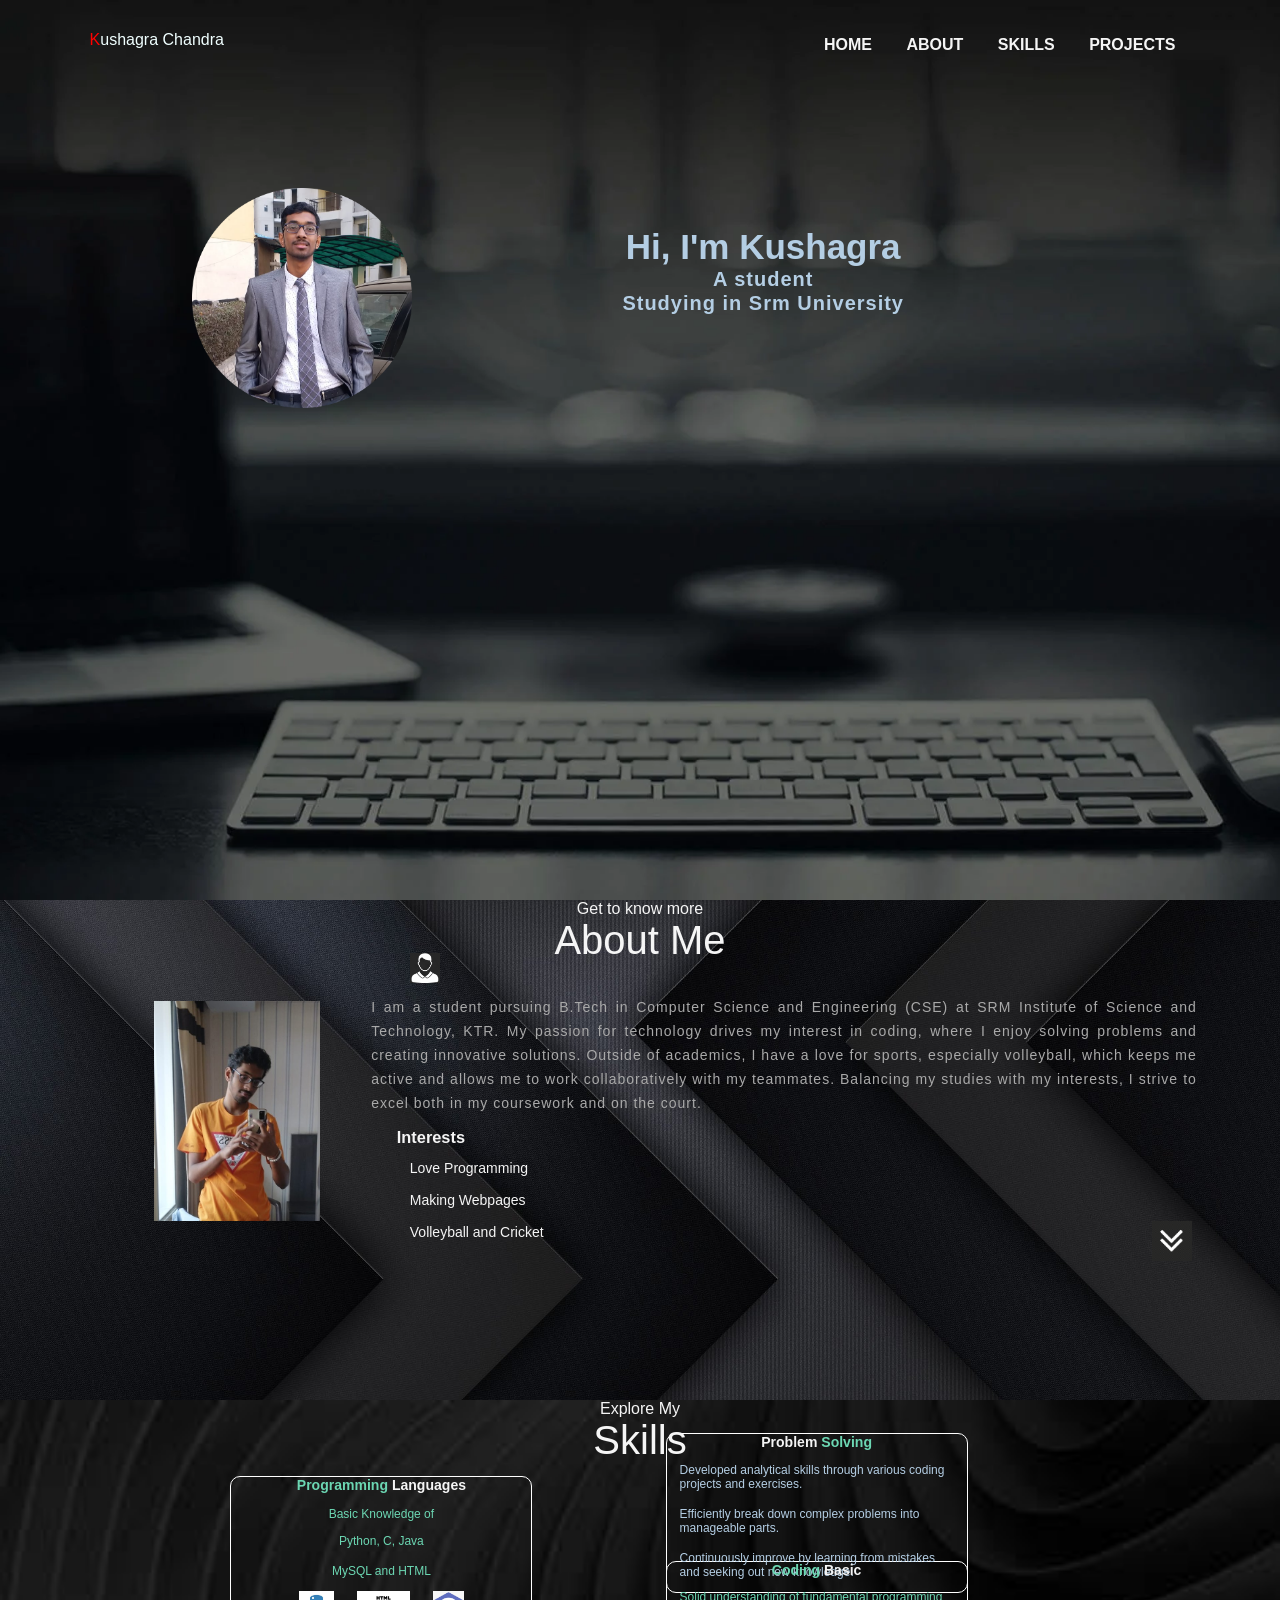
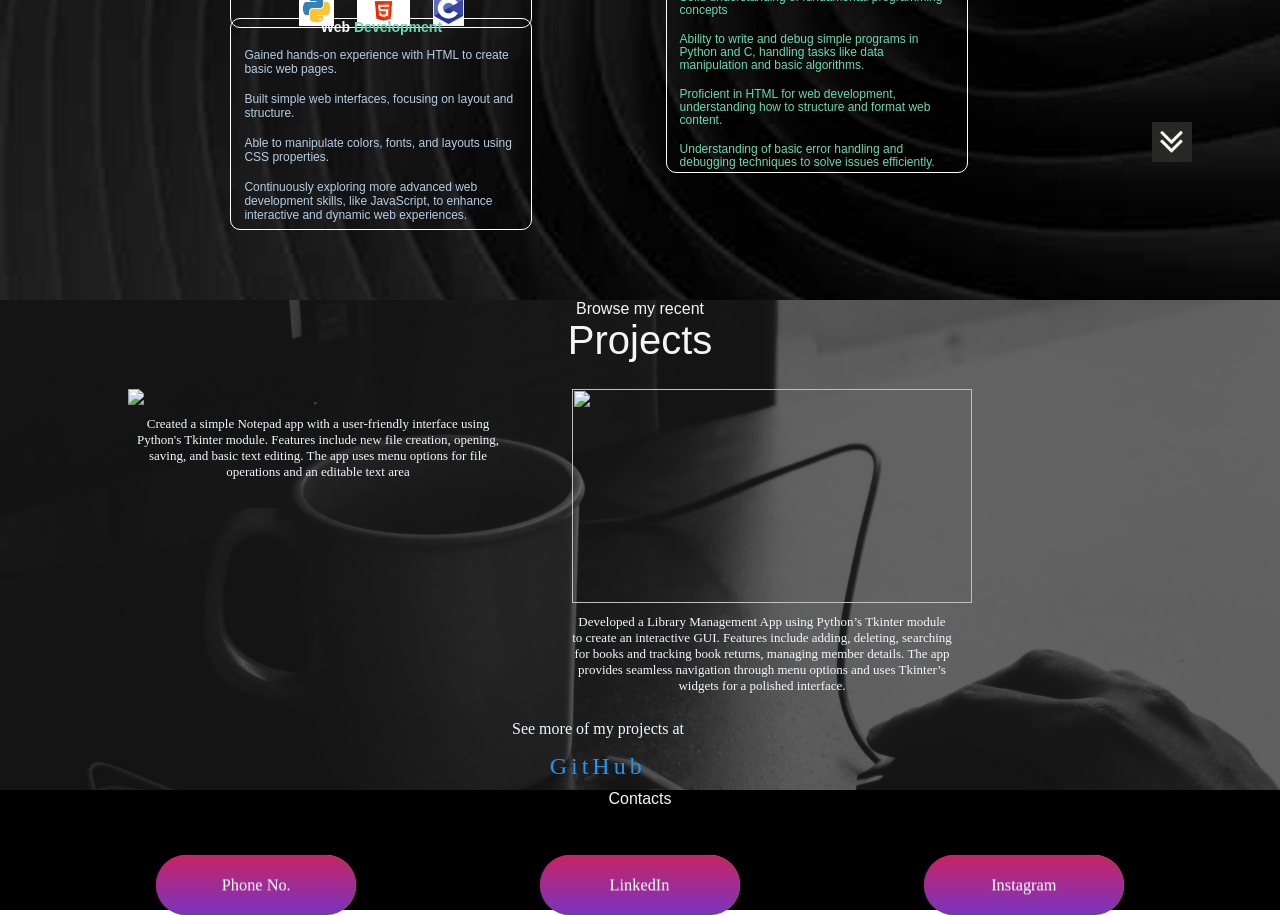
==== portfolio.html @ e4c72009 "Add files via upload" ====
<!DOCTYPE html>
<html lang="en">
<head>
    <meta charset="UTF-8">
    <meta name="viewport" content="width=device-width, initial-scale=1.0">
    <title>Portfolio</title>
    <link rel="stylesheet" href="style.css">
</head>
<body>
    <section id="landing">
    <div class="main">
        <div class="navbar">
            <div class="name"><span>K</span>ushagra Chandra</div>
            <ul>
                <li><a href="#">HOME</a></li>
                <li><a href="#about">ABOUT</a></li>
                <li><a href="#skills">SKILLS</a></li>
                <li><a href="#projects">PROJECTS</a></li>
            </ul>
        </div>
        <div class="info">
            <img src="WhatsApp Image 2024-10-18 at 11.11.39 PM-modified.png" class="logo">
            <h1>Hi, I'm Kushagra</h1>
            <h3>A student</h3>
            <h3>Studying in Srm University</h3>
        </div>
    </section>
    <section id="about">
            <p class="text">Get to know more</p>
            <div class="title">About Me </div>
            <div class="about-pic">
                <img src="WhatsApp Image 2024-04-13 at 8.17.03 AM.jpeg">
            </div>
            <div class="about-logo">
                <img src="about logo 3.jpg">
            </div>
            <div class="content">I am a student 
                pursuing B.Tech in Computer Science and Engineering (CSE) at SRM Institute of Science and Technology, KTR. 
                My passion for technology drives my interest in coding, where I enjoy solving problems and creating innovative solutions. 
                Outside of academics, I have a love for sports, especially volleyball, which keeps me active and allows me to work collaboratively with my teammates.
                 Balancing my studies with my interests, I strive to excel both in my coursework and on the court. </div>
            <div class="interests"> 
                <h3>Interests</h3>
                <ol>
                    <li>Love Programming</li>
                    <li>Making Webpages</li>
                    <li>Volleyball and Cricket</li>
                </ol>
            </div>
            <img src="down arrow.png" class="arrow" onclick="location.href='./portfolio.html#skills'">
    </section>
    <section id="skills">
        <p class="text">Explore My</p>
        <div class="title">Skills</div>

        <div class="skiils-container">
            <div class="pl">
                <h3 style="color: whitesmoke;"><span>Programming</span> Languages</h3>
                <br> Basic Knowledge of<br>
                <ol><li>Python, C, Java</li>
                <li>MySQL and HTML</li>
            </ol>
            <img src="python.jpg" class="python">
            <img src="html.jpg" class="python">
            <img src="c logo.png" class="python">
            </div>

            <div class="ps">
                <h3 style="text-align: center;color: whitesmoke;">Problem <span>Solving</span></h3>
                <ol style="text-align: left;">
                    <li>Developed analytical skills through various coding projects and exercises.</li>
                    <li>Efficiently break down complex problems into manageable parts.</li>
                    <li>Continuously improve by learning from mistakes and seeking out new knowledge.</li>
                </ol>
            </div>
        </div>
        <div class="skills-container2">
            <div class="wd">
                <h3 style="text-align: center;color: whitesmoke;">Web <span>Development</span></h3>
                <ol style="text-align: left;">
                    <li>Gained hands-on experience with HTML to create basic web pages.</li>
                    <li>Built simple web interfaces, focusing on layout and structure.</li>
                    <li>Able to manipulate colors, fonts, and layouts using CSS properties.</li>
                    <li>Continuously exploring more advanced web development skills, like JavaScript, to enhance interactive and dynamic web experiences.</li>
                </ol>
            </div>

            <div class="cb">
                <h3 style="text-align: center;color: whitesmoke;"><span>Coding</span> Basic</h3>
                <ol style="text-align: left;line-height: 13px;">
                    <li>Solid understanding of fundamental programming concepts </li>
                    <li>Ability to write and debug simple programs in Python and C, handling tasks like data manipulation and basic algorithms.</li>
                    <li>Proficient in HTML for web development, understanding how to structure and format web content.</li>
                    <li>Understanding of basic error handling and debugging techniques to solve issues efficiently.</li>
                </ol>
            </div>
        </div>
        <img src="down arrow.png" class="arrow-skill" onclick="location.href='./portfolio.html#projects'">
    </section>
    <section id="projects">
        <p class="text">Browse my recent</p>
        <div class="title">Projects </div>
        <div class="projects">
            <div class="project1">
                <div class="txt"><img src="text editor screenshot.png" class="txt"></div>
                <div class="para">
                <p>Created a simple Notepad app with a user-friendly interface using Python's Tkinter module.
                     Features include new file creation, opening, saving, and basic text editing. 
                     The app uses menu options for file operations and an editable text area</p>
                </div>
            </div>
            <div class="project2">
                <div class="txt"><img src="library management .png" class="lbms" ></div>
                <div class="para">
                <p>Developed a Library Management App using Python’s Tkinter module to create an interactive GUI.
                     Features include adding, deleting, searching for books and tracking book returns, managing 
                     member details. The app provides seamless navigation through menu options and uses Tkinter’s
                      widgets for a polished interface. </p>
                </div>
            </div>
        </div>

        <div class="glink">
            <p>See more of my projects at </p>
            <a href="https://github.com/KC1104/My-Projects" class="btn" target="_blank">
                <span></span>
                <span></span>
                <span></span>
                <span></span>
                GitHub
                </a>
        </div>
    </section>
    <section id="contacts">
        <p class="text">Contacts</p>
        <div class="links">
            <a>
            <span class="front">Phone No.</span>
            <span class="center"></span>
            <span class="back">9971015802</span>
        </a>
        </div>
        <div class="LinkedIn">
        <a href="https://www.linkedin.com/in/kushagra-chandra-836a2132b/" target="_blank" style="color: aliceblue;">
            <span class="front">LinkedIn</span>
            <span class="center"></span>
            <span class="back">Click to View</span>
        </a>
    </div>
    <div class="insta">
        <a href="https://www.instagram.com/kushagra.1104/?hl=en" target="_blank" style="color: aliceblue;">
            <span class="front">Instagram</span>
            <span class="center"></span>
            <span class="back">kushagra.1104</span>
        </a>
    </div>
    </section>
</body>
</html>
---- style.css ----
*{
    margin: 0;
    padding: 0;
}

.main{
    width: 100%;
    background: url(bg2.webp);
    background-position: center;
    background-size: cover;
    height: 100vh;
    position: relative;
    font-family: sans-serif;
}
.navbar{
    width: 86%;
    display: flex;
    margin: auto;
    padding: 15px 0;
    align-items: center;
    justify-content: space-between;
}
.name{
    color: azure;
    font-family: "Poppins",sans-serif;
}
.name:hover{
    cursor: default;
}
.name span{
    color: red;
}

ul{
    margin-top: 1%;
    margin-left: 22%;
    
}

ul li{
     list-style: none;
     display: inline-block;
     padding: 10px 15px;
}

ul li a{
    font-size: 16px;
    font-weight: bold;
    text-decoration: none;
    color: whitesmoke;
    margin-top: -3%;
}

ul li a:hover{
    color: rgb(230, 104, 59);
}

.info{
    color: rgb(180, 206, 228);
    margin-left: 15%;
}
.logo{
    width: 220px;
    cursor: pointer;
    margin-top: 10%;
}
.info h1{
    margin-top: -17%;
    font-size: 35px;
    margin-left: 5%;
    text-align: center;
}
.info h3{
    font-size: 20px;
    letter-spacing: 1px;
    line-height: 24px;
    margin-left: 5%;
    text-align: center;
}

#about{
    height: 500px;
   background: url(about\ b3.jpg);
   background-size: 100%;
}
.about-pic{
    display: flex;
    height: 220px;
    margin-left: 12%;
    margin-top: 3%;
}
.text,.title{
    text-align: center;
    color: whitesmoke;
    text-decoration: none;
    font-family: sans-serif;
    font-size: 1rem;
}
.title{
    color: whitesmoke;
    font-size: 2.5rem;
    text-align: center;
}
.about-logo{
    display: flex;
    height: 30px;
    margin-top: -21%;
    margin-left: 32%;
}
.content{
    color: darkgray;
    font-size: 14px;
    font-family: Verdana, Geneva, Tahoma, sans-serif;
    letter-spacing: 1px;
    line-height: 24px;
    margin-top: 1%;
    margin-left: 29%;
    margin-right: 6.5%;
    text-align: justify;
}
.interests{
    color: whitesmoke;
    margin-left: 31%;
    margin-top: 1%;
    font-size: 14px;
    font-family: Verdana, Geneva, Tahoma, sans-serif;
}
ol{
    padding: 5px;
}
ol li{
    list-style: none;
    padding: 8px;
}
.arrow{
    display: flex;
    height: 40px;
    margin-left: 90%;
    margin-top: -2rem;
}
#skills{
    background: url(background.jpg);
    height: 500px;
    background-size: 100%;
}
.skills-container{
    display: flex;
}
.pl{
    border-width: 2px;
    font-size: 12px;
    font-family: "Poppins",sans-serif;
    border-color: white;
    border-style: solid;
    border-width: 1.5px;
    border-radius: 10px;
    text-align: justify;
    width: 300px;
    height: 150px;
    text-align: center;
    color: rgb(108, 215, 179);
    margin-left: 18%;
    margin-top: 1%;
}
.ps{
    border-width: 2px;
    font-size: 12px;
    font-family: "Poppins",sans-serif;
    width: 300px;
    text-align: justify;
    border-color: white;
    border-style: solid;
    border-width: 1.5px;
    border-radius: 10px;
    color: rgb(180, 206, 228);;
    margin-top: -15.25%;
    margin-left: 52%;
}
.wd{
    border-width: 2px;
    font-size: 12px;
    font-family: "Poppins",sans-serif;
    border-color: white;
    border-style: solid;
    border-radius: 10px;
    border-width: 1.5px;
    width: 300px;
    height: 210px;
    text-align: justify;
    color: rgb(180, 206, 228);  
    margin-left: 18%;
    margin-top: 2%; 
}
.cb{
    border-width: 2px;
    font-size: 12px;
    font-family: "Poppins",sans-serif;
    width: 300px;
    height: 210px;
    text-align: justify;
    border-color: white;
    border-style: solid;
    border-width: 1.5px;
    border-radius: 10px;
    color: rgb(108, 215, 179);
    margin-top: -21%;
    margin-left: 52%;
}
.pl span{
    color: rgb(108, 215, 179);
}
.ps span{
    color: rgb(108, 215, 179);
}
.wd span{
    color: rgb(108, 215, 179);
}

.cb span{
    color: rgb(108, 215, 179);
}
.python{
    height: 35px;
    padding: 0 10px;
}
.pl,.ps,.wd,.cb:hover{
    cursor: pointer;
}
.arrow-skill{
    display: flex;
    height: 40px;
    margin-left: 90%;
    margin-top: -4%;
}

#projects{
    height: 490px;
    background: url(projects\ b3.jpg);
    background-size: 100%;
}
.projects{
    display: flex;
}
.project1{
    width: 380px;
    margin-left: 10%;
    margin-top: 2%;

}
.project2{
    width: 380px;
    margin-top: 2%;
    margin-left: 5%;
}
.txt{
    margin: auto auto;
}
.txt img{
    width: 400px;
}
.lbms{
    height: 214px;
}
.para{
    color: aliceblue;
    margin-top: 2%;
    font-size: 13px;
    text-align: center;
}
.glink{
    margin-top: 2%;
    margin-left: 40%;
}
.glink p{
    color: aliceblue;
}
.btn{
    position: relative;
    margin-left: 1%;
    display: inline-block;
    padding: 15px 30px;
    color: #2196f3;
    letter-spacing: 4px;
    text-decoration: none;
    font-size: 24px;
    overflow: hidden;
    transition: 0.2s;
}
.btn:hover{
    color: #fff;
    background: #2196f3;
    box-shadow: 0 0 10px #2196f3, 0 0 40px #2196f3,
    0 0 80px #2196f3;
    transition-delay: 1s;
}
.btn span:nth-child(1){
    position: absolute;
    top: 0;
    left: -100%;
    width: 100%;
    height: 2px;
    background: linear-gradient(90deg,transparent,#2196f3);
}
.btn:hover span:nth-child(1){
    left: 100%;
    transition: 1s;
}
.btn span:nth-child(3){
    position: absolute;
    bottom: 0;
    right: -100%;
    width: 100%;
    height: 2px;
    background: linear-gradient(270deg,transparent,#2196f3);
}
.btn:hover span:nth-child(3){
    right: 100%;
    transition: 1s;
    transition-delay: 0.5s;
}
.btn span:nth-child(2){
    position: absolute;
    top: -100%;
    right: 0;
    width: 2px;
    height: 100%;
    background: linear-gradient(180deg,transparent,#2196f3);
}
.btn:hover span:nth-child(2){
    top: 100%;
    transition: 1s;
    transition-delay: 0.25s;
}
.btn span:nth-child(4){
    position: absolute;
    bottom: -100%;
    left: 0;
    width: 2px;
    height: 100%;
    background: linear-gradient(360deg,transparent,#2196f3);
}
.btn:hover span:nth-child(4){
    bottom: 100%;
    transition: 1s;
    transition-delay: 0.75s;
}
#contacts{
    background: url(contact\ bg.webp);
    height: 120px;
    background-size: 100%;
}
.links a{
    position: absolute;
    transform: translate(-50%,-50%);
    width: 200px;
    height: 60px;
    margin-top: 6%;
    margin-left: 20%;
    line-height: 60px;
    text-align: center;
    transform-style: preserve-3d;
    perspective: 1000px;
    transform-origin: center center;
}
.links span{
    position: absolute;
    top: 0;
    left: 0;
    width: 100%;
    height: 100%;
    display: block;
    text-align: center;
    background: rgba(255, 255, 255, .05);
    transform-style: preserve-3d;
    backface-visibility: hidden;
    border-radius: 30px;
    color: #fff;
    transition: 1s;
}
span.front{
    transform: rotateX(0deg) translateZ(20px);
}
.links a:hover span.front{
    transform: rotateX(-180deg) translate(20px);
}
span.back{
    transform: rotateX(-180deg) translateZ(20px);
}
.links a:hover span.back{
    transform: rotateX(0deg) translateZ(20px);
}
span.center{
    position: relative;
    background: linear-gradient(#c31a5b,#7129bd);
}
span.center::before{
    content: '';
    position: absolute;
    top: 0;
    left: 0;
    width: 100%;
    height: 100%;
    background: linear-gradient(to left,#ffdd1f,#c31a5b);
    border-radius: 30px;
    transform: translateZ(-1px);
}
.link a:hover span.center{
    transform: rotateX(-180deg);
}


.LinkedIn a{
    position: absolute;
    transform: translate(-50%,-50%);
    width: 200px;
    height: 60px;
    margin-top: 6%;
    margin-left: 50%;
    line-height: 60px;
    text-align: center;
    transform-style: preserve-3d;
    perspective: 1000px;
    transform-origin: center center;
}
.LinkedIn span{
    position: absolute;
    top: 0;
    left: 0;
    width: 100%;
    height: 100%;
    display: block;
    text-align: center;
    background: rgba(255, 255, 255, .05);
    transform-style: preserve-3d;
    backface-visibility: hidden;
    border-radius: 30px;
    color: #fff;
    transition: 1s;
}
span.front{
    transform: rotateX(0deg) translateZ(20px);
}
.LinkedIn a:hover span.front{
    transform: rotateX(-180deg) translate(20px);
}
span.back{
    transform: rotateX(-180deg) translateZ(20px);
}
.LinkedIn a:hover span.back{
    transform: rotateX(0deg) translateZ(20px);
}
span.center{
    position: relative;
    background: linear-gradient(#c31a5b,#7129bd);
}
span.center::before{
    content: '';
    position: absolute;
    top: 0;
    left: 0;
    width: 100%;
    height: 100%;
    background: linear-gradient(to left,#ffdd1f,#c31a5b);
    border-radius: 30px;
    transform: translateZ(-1px);
}
.LinkedIn a:hover span.center{
    transform: rotateX(-180deg);
}

.insta a{
    position: absolute;
    transform: translate(-50%,-50%);
    width: 200px;
    height: 60px;
    margin-top: 6%;
    margin-left: 80%;
    line-height: 60px;
    text-align: center;
    transform-style: preserve-3d;
    perspective: 1000px;
    transform-origin: center center;
}
.insta span{
    position: absolute;
    top: 0;
    left: 0;
    width: 100%;
    height: 100%;
    display: block;
    text-align: center;
    background: rgba(255, 255, 255, .05);
    transform-style: preserve-3d;
    backface-visibility: hidden;
    border-radius: 30px;
    color: #fff;
    transition: 1s;
}
span.front{
    transform: rotateX(0deg) translateZ(20px);
}
.insta a:hover span.front{
    transform: rotateX(-180deg) translate(20px);
}
span.back{
    transform: rotateX(-180deg) translateZ(20px);
}
.insta a:hover span.back{
    transform: rotateX(0deg) translateZ(20px);
}
span.center{
    position: relative;
    background: linear-gradient(#c31a5b,#7129bd);
}
span.center::before{
    content: '';
    position: absolute;
    top: 0;
    left: 0;
    width: 100%;
    height: 100%;
    background: linear-gradient(to left,#ffdd1f,#c31a5b);
    border-radius: 30px;
    transform: translateZ(-1px);
}
.insta a:hover span.center{
    transform: rotateX(-180deg);
}
html{
    scroll-behavior: smooth;
}
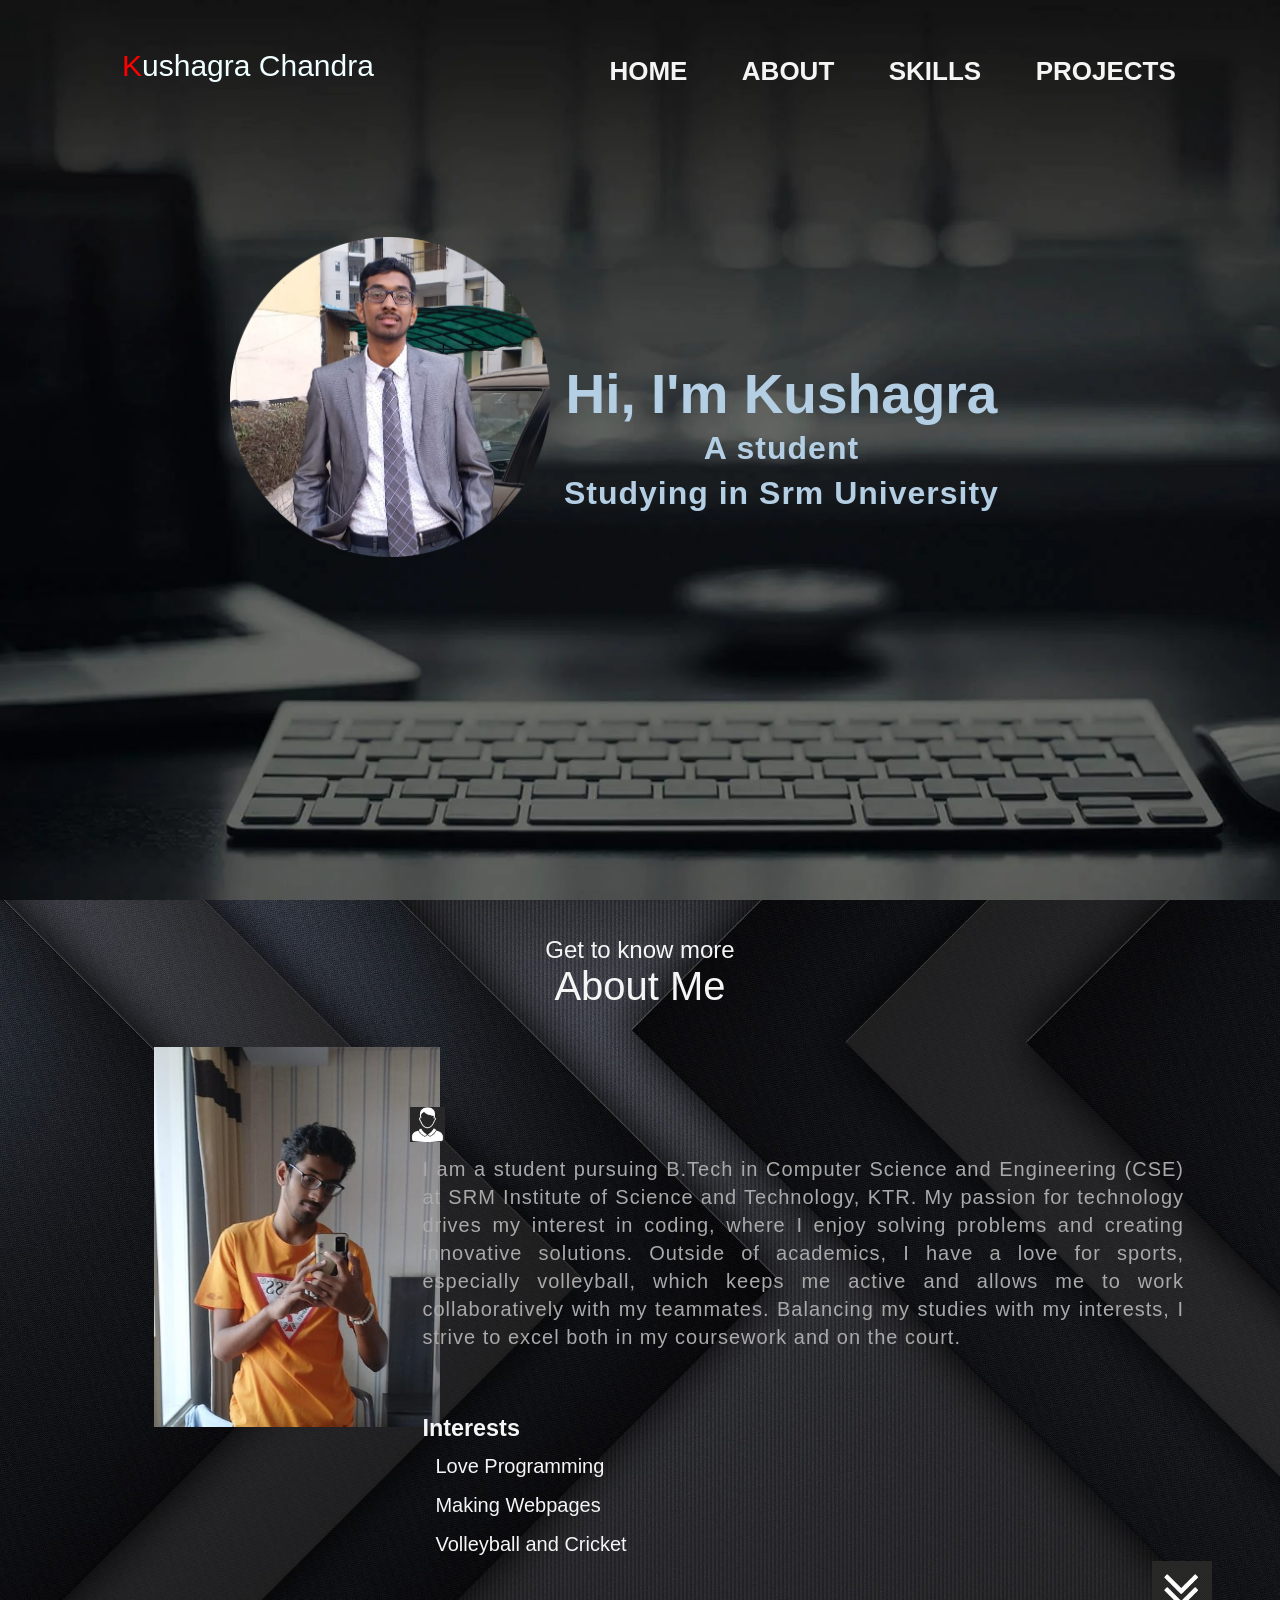
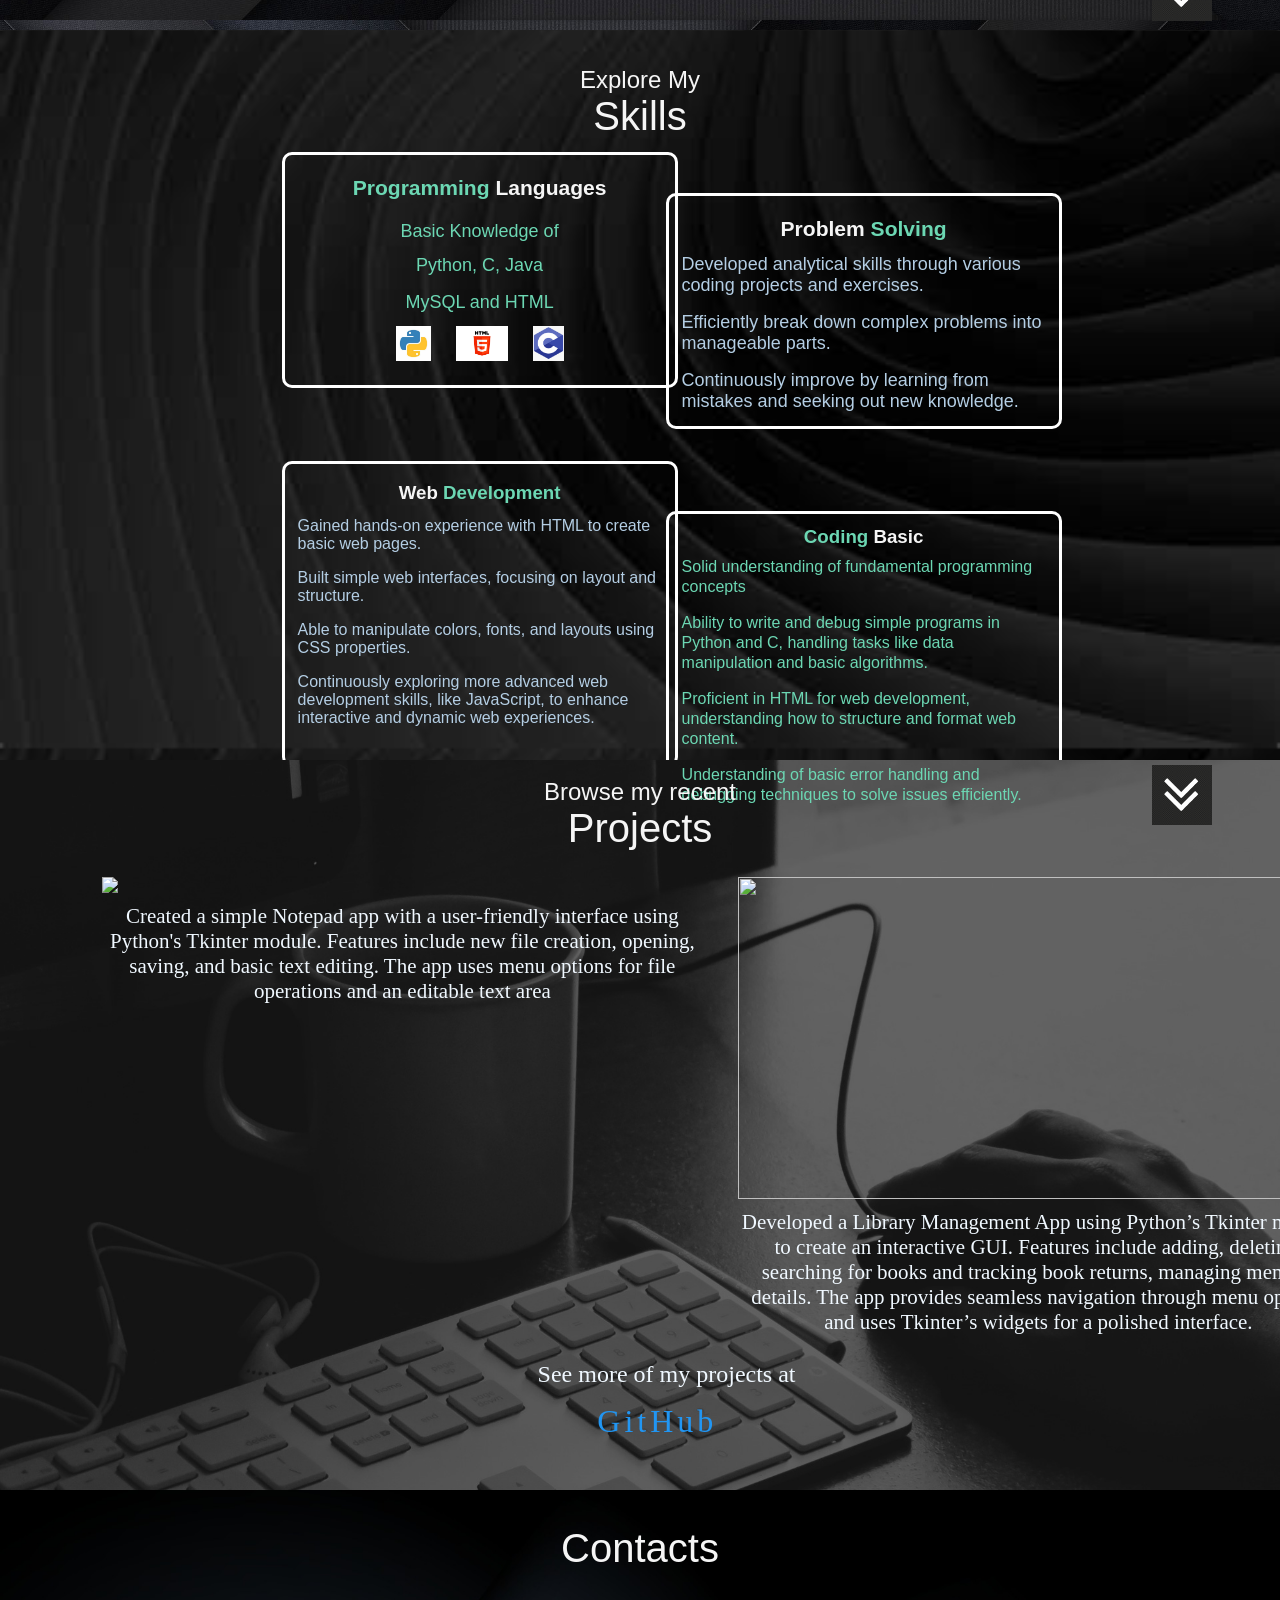
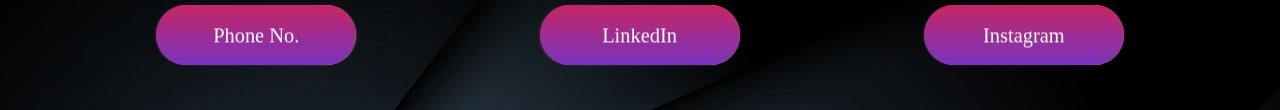
==== commit 06d5309d: "Update portfolio.html" ====
--- a/portfolio.html
+++ b/portfolio.html
@@ -26,6 +26,7 @@
         </div>
     </section>
     <section id="about">
+        <br><br>
             <p class="text">Get to know more</p>
             <div class="title">About Me </div>
             <div class="about-pic">
@@ -50,11 +51,13 @@
             <img src="down arrow.png" class="arrow" onclick="location.href='./portfolio.html#skills'">
     </section>
     <section id="skills">
+        <br><br>
         <p class="text">Explore My</p>
         <div class="title">Skills</div>
 
         <div class="skiils-container">
             <div class="pl">
+                <br>
                 <h3 style="color: whitesmoke;"><span>Programming</span> Languages</h3>
                 <br> Basic Knowledge of<br>
                 <ol><li>Python, C, Java</li>
@@ -66,6 +69,7 @@
             </div>
 
             <div class="ps">
+                <br>
                 <h3 style="text-align: center;color: whitesmoke;">Problem <span>Solving</span></h3>
                 <ol style="text-align: left;">
                     <li>Developed analytical skills through various coding projects and exercises.</li>
@@ -76,6 +80,7 @@
         </div>
         <div class="skills-container2">
             <div class="wd">
+                <br>
                 <h3 style="text-align: center;color: whitesmoke;">Web <span>Development</span></h3>
                 <ol style="text-align: left;">
                     <li>Gained hands-on experience with HTML to create basic web pages.</li>
@@ -86,8 +91,9 @@
             </div>
 
             <div class="cb">
+                <br>
                 <h3 style="text-align: center;color: whitesmoke;"><span>Coding</span> Basic</h3>
-                <ol style="text-align: left;line-height: 13px;">
+                <ol style="text-align: left;line-height: 20px;">
                     <li>Solid understanding of fundamental programming concepts </li>
                     <li>Ability to write and debug simple programs in Python and C, handling tasks like data manipulation and basic algorithms.</li>
                     <li>Proficient in HTML for web development, understanding how to structure and format web content.</li>
@@ -98,6 +104,7 @@
         <img src="down arrow.png" class="arrow-skill" onclick="location.href='./portfolio.html#projects'">
     </section>
     <section id="projects">
+        <br>
         <p class="text">Browse my recent</p>
         <div class="title">Projects </div>
         <div class="projects">
@@ -132,7 +139,8 @@
         </div>
     </section>
     <section id="contacts">
-        <p class="text">Contacts</p>
+        <br><br>
+        <p class="title">Contacts</p>
         <div class="links">
             <a>
             <span class="front">Phone No.</span>
@@ -156,4 +164,4 @@
     </div>
     </section>
 </body>
-</html>+</html>
--- a/style.css
+++ b/style.css
@@ -16,13 +16,15 @@
     width: 86%;
     display: flex;
     margin: auto;
-    padding: 15px 0;
+    padding: 30px 100px;
     align-items: center;
     justify-content: space-between;
 }
 .name{
+    margin-left: 2%;
     color: azure;
     font-family: "Poppins",sans-serif;
+    font-size: 30px;
 }
 .name:hover{
     cursor: default;
@@ -33,18 +35,18 @@
 
 ul{
     margin-top: 1%;
-    margin-left: 22%;
+    
     
 }
 
 ul li{
      list-style: none;
      display: inline-block;
-     padding: 10px 15px;
+     padding: 15px 25px;
 }
 
 ul li a{
-    font-size: 16px;
+    font-size: 26px;
     font-weight: bold;
     text-decoration: none;
     color: whitesmoke;
@@ -57,35 +59,35 @@
 
 .info{
     color: rgb(180, 206, 228);
-    margin-left: 15%;
+    margin-left: 18%;
 }
 .logo{
-    width: 220px;
+    width: 320px;
     cursor: pointer;
     margin-top: 10%;
 }
 .info h1{
-    margin-top: -17%;
-    font-size: 35px;
+    margin-top: -19%;
+    font-size: 55px;
     margin-left: 5%;
     text-align: center;
 }
 .info h3{
-    font-size: 20px;
+    font-size: 32px;
     letter-spacing: 1px;
-    line-height: 24px;
+    line-height: 45px;
     margin-left: 5%;
     text-align: center;
 }
 
 #about{
-    height: 500px;
+   height: 730px;
    background: url(about\ b3.jpg);
    background-size: 100%;
 }
 .about-pic{
     display: flex;
-    height: 220px;
+    height: 380px;
     margin-left: 12%;
     margin-top: 3%;
 }
@@ -94,7 +96,7 @@
     color: whitesmoke;
     text-decoration: none;
     font-family: sans-serif;
-    font-size: 1rem;
+    font-size: 1.5rem;
 }
 .title{
     color: whitesmoke;
@@ -103,26 +105,26 @@
 }
 .about-logo{
     display: flex;
-    height: 30px;
-    margin-top: -21%;
+    height: 35px;
+    margin-top: -25%;
     margin-left: 32%;
 }
 .content{
     color: darkgray;
-    font-size: 14px;
+    font-size: 20px;
     font-family: Verdana, Geneva, Tahoma, sans-serif;
     letter-spacing: 1px;
-    line-height: 24px;
+    line-height: 28px;
     margin-top: 1%;
-    margin-left: 29%;
-    margin-right: 6.5%;
+    margin-left: 33%;
+    margin-right: 7.5%;
     text-align: justify;
 }
 .interests{
     color: whitesmoke;
-    margin-left: 31%;
-    margin-top: 1%;
-    font-size: 14px;
+    margin-left: 33%;
+    margin-top: 5%;
+    font-size: 20px;
     font-family: Verdana, Geneva, Tahoma, sans-serif;
 }
 ol{
@@ -134,76 +136,74 @@
 }
 .arrow{
     display: flex;
-    height: 40px;
+    height: 60px;
     margin-left: 90%;
-    margin-top: -2rem;
+    margin-top: -0.5rem;
 }
 #skills{
     background: url(background.jpg);
-    height: 500px;
+    height: 730px;
     background-size: 100%;
 }
 .skills-container{
     display: flex;
 }
 .pl{
-    border-width: 2px;
-    font-size: 12px;
+    border-width: 3px;
+    font-size: 18px;
     font-family: "Poppins",sans-serif;
     border-color: white;
     border-style: solid;
-    border-width: 1.5px;
     border-radius: 10px;
     text-align: justify;
-    width: 300px;
-    height: 150px;
+    width: 390px;
+    height: 230px;
     text-align: center;
     color: rgb(108, 215, 179);
-    margin-left: 18%;
+    margin-left: 22%;
     margin-top: 1%;
 }
 .ps{
-    border-width: 2px;
-    font-size: 12px;
+    border-width: 3px;
+    font-size: 18px;
     font-family: "Poppins",sans-serif;
-    width: 300px;
+    width: 390px;
+    height: 230px;
     text-align: justify;
     border-color: white;
     border-style: solid;
-    border-width: 1.5px;
     border-radius: 10px;
     color: rgb(180, 206, 228);;
     margin-top: -15.25%;
     margin-left: 52%;
 }
 .wd{
-    border-width: 2px;
-    font-size: 12px;
+    border-width: p3x;
+    font-size: 16px;
     font-family: "Poppins",sans-serif;
     border-color: white;
     border-style: solid;
     border-radius: 10px;
-    border-width: 1.5px;
-    width: 300px;
-    height: 210px;
+    width: 390px;
+    height: 300px;
     text-align: justify;
     color: rgb(180, 206, 228);  
-    margin-left: 18%;
-    margin-top: 2%; 
+    margin-left: 22%;
+    margin-top: 2.5%; 
 }
 .cb{
-    border-width: 2px;
-    font-size: 12px;
+    border-width: 3px;
+    font-size: 16px;
+    line-height: 15px;
     font-family: "Poppins",sans-serif;
-    width: 300px;
-    height: 210px;
+    width: 390px;
+    height: 300px;
     text-align: justify;
     border-color: white;
     border-style: solid;
-    border-width: 1.5px;
     border-radius: 10px;
     color: rgb(108, 215, 179);
-    margin-top: -21%;
+    margin-top: -20%;
     margin-left: 52%;
 }
 .pl span{
@@ -228,13 +228,13 @@
 }
 .arrow-skill{
     display: flex;
-    height: 40px;
+    height: 60px;
     margin-left: 90%;
     margin-top: -4%;
 }
 
 #projects{
-    height: 490px;
+    height: 730px;
     background: url(projects\ b3.jpg);
     background-size: 100%;
 }
@@ -243,46 +243,48 @@
 }
 .project1{
     width: 380px;
-    margin-left: 10%;
+    margin-left: 8%;
     margin-top: 2%;
 
 }
 .project2{
     width: 380px;
     margin-top: 2%;
-    margin-left: 5%;
+    margin-left: 20%;
 }
 .txt{
     margin: auto auto;
 }
 .txt img{
-    width: 400px;
+    width: 600px;
 }
 .lbms{
-    height: 214px;
+    height: 322px;
 }
 .para{
     color: aliceblue;
     margin-top: 2%;
-    font-size: 13px;
-    text-align: center;
+    font-size: 21px;
+    text-align: center;
+    width: 600px;
 }
 .glink{
     margin-top: 2%;
-    margin-left: 40%;
+    margin-left: 42%;
 }
 .glink p{
     color: aliceblue;
+    font-size: 24px;
 }
 .btn{
     position: relative;
-    margin-left: 1%;
+    margin-left: 4%;
     display: inline-block;
     padding: 15px 30px;
     color: #2196f3;
     letter-spacing: 4px;
     text-decoration: none;
-    font-size: 24px;
+    font-size: 32px;
     overflow: hidden;
     transition: 0.2s;
 }
@@ -345,8 +347,8 @@
     transition-delay: 0.75s;
 }
 #contacts{
-    background: url(contact\ bg.webp);
-    height: 120px;
+    background: url(skills\ bg.jpg);
+    height: 220px;
     background-size: 100%;
 }
 .links a{
@@ -354,10 +356,11 @@
     transform: translate(-50%,-50%);
     width: 200px;
     height: 60px;
-    margin-top: 6%;
+    margin-top: 5%;
     margin-left: 20%;
     line-height: 60px;
     text-align: center;
+    font-size: 20px;
     transform-style: preserve-3d;
     perspective: 1000px;
     transform-origin: center center;
@@ -414,10 +417,11 @@
     transform: translate(-50%,-50%);
     width: 200px;
     height: 60px;
-    margin-top: 6%;
+    margin-top: 5%;
     margin-left: 50%;
     line-height: 60px;
     text-align: center;
+    font-size: 20px;
     transform-style: preserve-3d;
     perspective: 1000px;
     transform-origin: center center;
@@ -473,10 +477,11 @@
     transform: translate(-50%,-50%);
     width: 200px;
     height: 60px;
-    margin-top: 6%;
+    margin-top: 5%;
     margin-left: 80%;
     line-height: 60px;
     text-align: center;
+    font-size: 20px;
     transform-style: preserve-3d;
     perspective: 1000px;
     transform-origin: center center;
@@ -528,4 +533,4 @@
 }
 html{
     scroll-behavior: smooth;
-}+}
